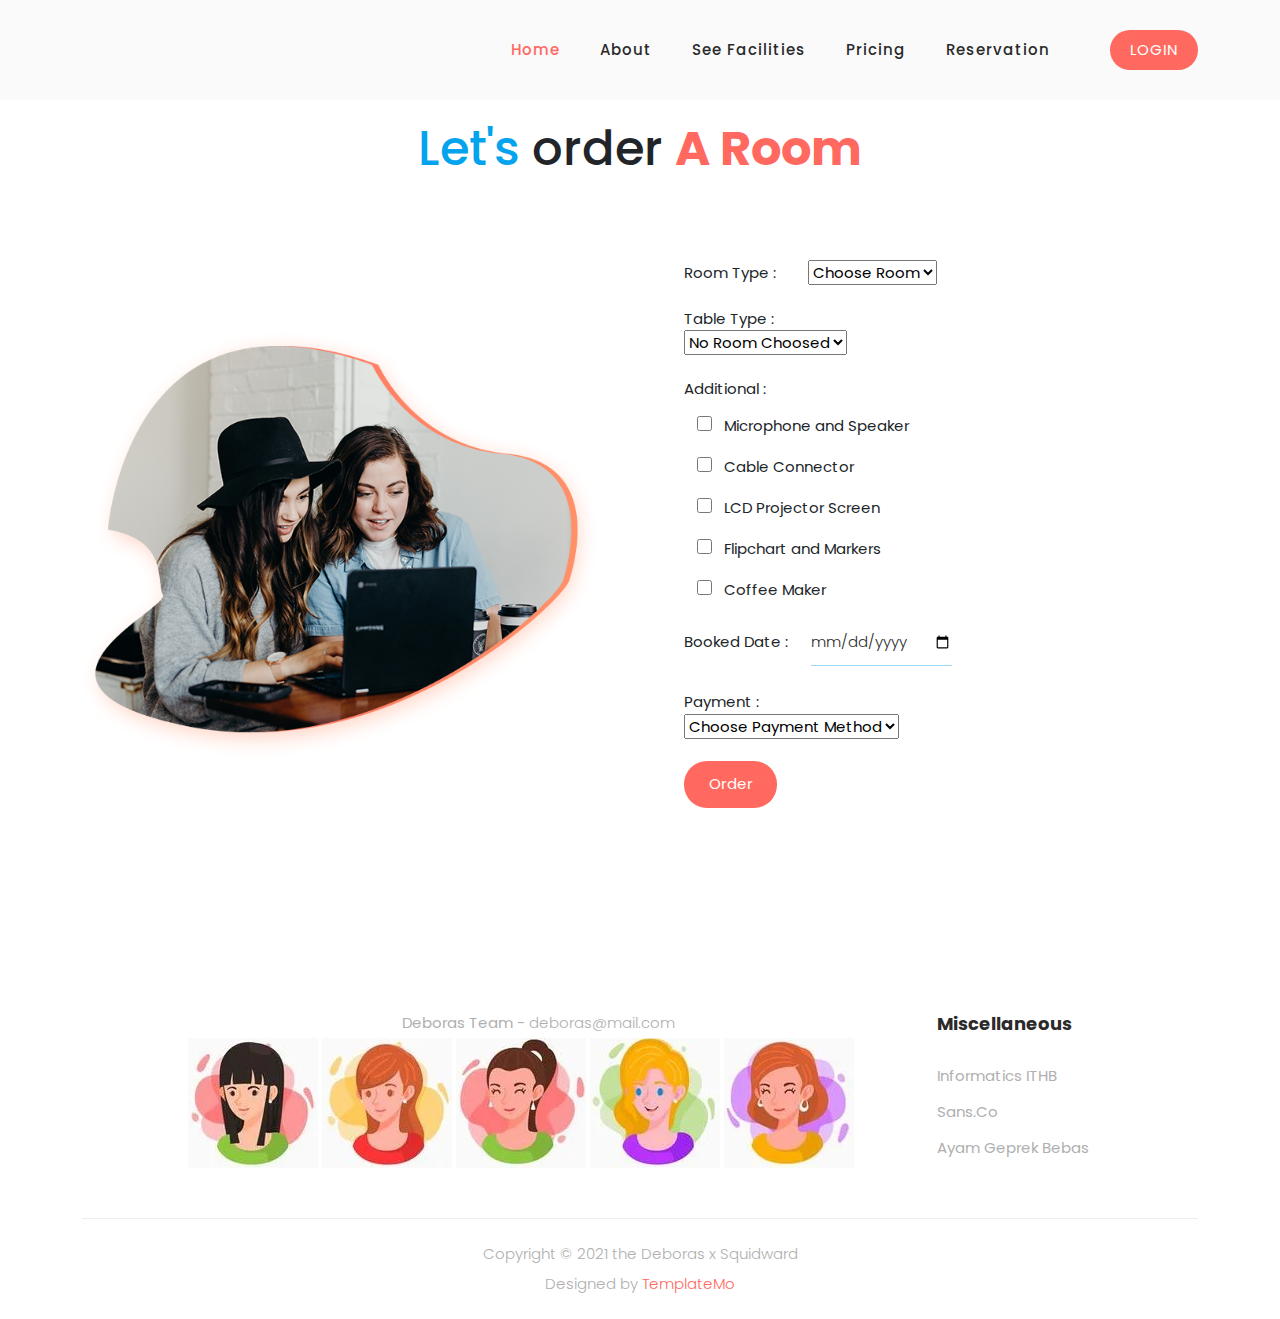
==== order.html @ 377cbe8b "Merge pull request #4 from maycelline/branchFel" ====
<!DOCTYPE html>
<html lang="en">

<head>
    <meta charset="UTF-8">
    <meta name="viewport" content="width=device-width, initial-scale=1, shrink-to-fit=no">
    <meta name="description" content="">
    <meta name="author" content="">
    <link rel="preconnect" href="https://fonts.gstatic.com">
    <link href="https://fonts.googleapis.com/css2?family=Poppins:wght@100;200;300;400;500;600;700;800;900&display=swap"
        rel="stylesheet">
    <title>Sansci | Working Space and Cafe</title>

    <!-- Bootstrap core CSS -->
    <link href="vendor/bootstrap/css/bootstrap.min.css" rel="stylesheet">

    <!-- Additional CSS Files -->
    <link rel="stylesheet" href="assets/css/fontawesome.css">
    <link rel="stylesheet" href="assets/css/templatemo-onix-digital.css">
    <link rel="stylesheet" href="assets/css/animated.css">
    <link rel="stylesheet" href="assets/css/owl.css">
    <link rel="stylesheet" href="assets/css/newStyle.css">
</head>

<body>

    <!-- ***** Preloader Start ***** -->
    <!-- <div id="js-preloader" class="js-preloader">
    <div class="preloader-inner">
      <span class="dot"></span>
      <div class="dots">
        <span></span>
        <span></span>
        <span></span>
      </div>
    </div>
  </div> -->
    <!-- ***** Preloader End ***** -->

    <!-- ***** Header Area Start ***** -->
    <header class="header-area header-sticky wow slideInDown" data-wow-duration="0.75s" data-wow-delay="0s">
        <div class="container">
            <div class="row">
                <div class="col-12">
                    <nav class="main-nav">
                        <!-- ***** Logo Start ***** -->
                        <!-- <a href="index.html" class="logo">
              <img src="assets/images/logo.png">
            </a> -->
                        <!-- ***** Logo End ***** -->
                        <!-- ***** Menu Start ***** -->
                        <ul class="nav">
                            <li class="scroll-to-section"><a href="#top" class="active">Home</a></li>
                            <li class="scroll-to-section"><a href="#about">About</a></li>
                            <li class="scroll-to-section"><a href="#portfolio">See Facilities</a></li>
                            <li class="scroll-to-section"><a href="#pricing">Pricing</a></li>
                            <li class="scroll-to-section"><a href="#contact">Reservation</a></li>
                            <li class="scroll-to-section">
                                <div class="main-red-button-hover"><a href="#contact">LOGIN</a></div>
                            </li>
                        </ul>

                        <a class='menu-trigger'>
                            <span>Menu</span>
                        </a>
                        <!-- ***** Menu End ***** -->
                    </nav>
                </div>
            </div>
        </div>
    </header>
    <!-- ***** Header Area End ***** -->

    <div id="about" class="about-us section">
        <div class="container">
            <h2><em>Let's</em> order <span>a room</span></h2>
            <div class="row">
                <div class="col-lg-6 align-self-center">
                    <div class="left-image">
                        <img src="assets/images/about-left-image.png" alt="Two Girls working together"">
                    </div>
                </div>
                <div class=" col-lg-6">
                        <div class="section-heading">
                            <div class="row">
                                <div id="contact" class="section">
                                    <div class="container">
                                        <div class="row" style="font-size: 15px;">
                                            <form id="update" action="" method="get">
                                                <script>
                                                    function showTableList() {
                                                        var str = document.getElementById("roomName").value;
                                                        var text = "<br><label style='margin-right: 38px;'>Jenis Meja : </label>";
                                                        if (str == "small") {
                                                            text += "<select name='tableSelected' id='tableSelected' required=''>";
                                                            text += "<option value='' disabled>Choose Room</option>";
                                                            text += "<option value='uShape' selected>U-Shape Table</option></select>";
                                                        } else if (str == "medium") {
                                                            text += '<select name="tableSelected" id="tableSelected" required=""><option value=""disabled>Choose Room</option><option value="uShape" selected>U-Shape Table</option><option value="roundShape">Rounded Table</option></select>';
                                                        } else {
                                                            text += '<select name="tableSelected" id="tableSelected" required=""><option value=""disabled>Choose Room</option><option value="uShape" selected>U-Shape Table</option><option value="roundShape">Rounded Table</option><option value="boardRoom">Boardroom Table</option><option value="theatreTable">Theatre Table</option></select>';
                                                        }
                                                        document.getElementById('tableChoose').innerHTML = text;
                                                    }
                                                    function showAttributeList() {
                                                        var str = document.getElementById("roomName").value;
                                                        var text = "";
                                                        if (str == "small") {
                                                            text += "<input type='checkbox' id = 'terminal' name = 'terminal' value='terminal' disabled checked style='margin-left: -50px; margin-right: -55px; height: 15px'> 2 Charger Terminals<br>";
                                                        } else if (str == "medium") {
                                                            text += "<input type='checkbox' id = 'terminal' name = 'terminal' value='terminal' disabled checked style='margin-left: -50px; margin-right: -55px; height: 15px'> 4 Charger Terminal<br>";
                                                            text += "<input type='checkbox' id = 'wifi' name = 'wifi' value='wifi' disabled checked style='margin-left: -50px; margin-right: -55px; height: 15px'> Own Wifi<br>";
                                                        } else {
                                                            text += "<input type='checkbox' id = 'terminal' name = 'terminal' value='terminal' disabled checked style='margin-left: -50px; margin-right: -55px; height: 15px'> 10 Charger Terminal<br>";
                                                            text += "<input type='checkbox' id = 'wifi' name = 'wifi' value='wifi' disabled checked style='margin-left: -50px; margin-right: -55px; height: 15px'> Own Wifi<br>";
                                                            text += "<input type='checkbox' id = 'AC' name = 'AC' value='AC' disabled checked style='margin-left: -50px; margin-right: -55px; height: 15px'> Double AC<br>";
                                                        }
                                                        document.getElementById('attributeChoose').innerHTML = text;
                                                    }
                                                </script>
                                                <fieldset>
                                                    <br><label style="margin-right: 28px;">Room Type : </label>
                                                    <select name="roomName" id="roomName"
                                                        onchange="showTableList(); showAttributeList()" required="">
                                                        <option disabled selected>Choose Room
                                                        </option>
                                                        <option value="small">Small Room
                                                        </option>
                                                        <option value="medium">Medium Room
                                                        </option>
                                                        <option value="large">Large Room
                                                        </option>
                                                    </select>
                                                </fieldset>

                                                <fieldset>
                                                    <div id="tableChoose">
                                                        <br><label style="margin-right: 30px;">Table Type : </label>
                                                        <select name="tableSelected" id="tableSelected" required="">
                                                            <option disable selected>No Room Choosed</option>
                                                        </select>
                                                    </div>
                                                </fieldset>
                                                
                                                <fieldset>
                                                    <br>Additional : <div id="attributeChoose" style="margin-top: 15px;">
                                                    </div>
                                                    <input type="checkbox" name="micSpeaker" id="micSpeaker"
                                                        value="micSpeaker"
                                                        style="margin-left: -50px; margin-right: -55px; height: 15px">
                                                    Microphone and Speaker<br>
                                                    <input type="checkbox" name="cableConn" id="cableConn"
                                                        value="cableConn"
                                                        style="margin-left: -50px; margin-right: -55px; height: 15px">
                                                    Cable Connector<br>
                                                    <input type="checkbox" name="LCDProjector" id="LCDProjector"
                                                        value="LCDProjector"
                                                        style="margin-left: -50px; margin-right: -55px; height: 15px">
                                                    LCD Projector Screen<br>
                                                    <input type="checkbox" name="FlipChartMarkers" id="FlipChartMarkers"
                                                        value="FlipChartMarkers"
                                                        style="margin-left: -50px; margin-right: -55px; height: 15px">
                                                    Flipchart and Markers<br>
                                                    <input type="checkbox" name="CoffeeMaker" id="CoffeeMaker"
                                                        value="CoffeeMaker"
                                                        style="margin-left: -50px; margin-right: -55px; height: 15px">
                                                    Coffee Maker
                                                </fieldset>
                                                <fieldset>
                                                    <label style="margin-right: 23px;">Booked Date : </label><input type="date" name="bookedDate"
                                                        id="bookedDate" placeholder="Tanggal Booking" required="">
                                                </fieldset>
                                                <fieldset>
                                                    <label style="margin-right: 45px;">Payment : </label>
                                                    <select name="paymentMethod" id="paymentMethod" required="">
                                                        <option disabled selected>Choose Payment Method
                                                        </option>
                                                        <option value="transferBCA">Transfer BCA
                                                        </option>
                                                        <option value="ovo">OVO
                                                        </option>
                                                        <option value="gopay">GoPay
                                                        </option>
                                                    </select>
                                                </fieldset>
                                                <fieldset>
                                                    <br><button type="submit" id="form-submit"
                                                        class="main-button">Order</button><br><br>
                                                    <br>
                                                </fieldset>
                                            </form>
                                        </div>
                                    </div>
                                </div>
                            </div>
                        </div>
                    </div>
                </div>
            </div>
            <footer style="margin-top: 100px;">
                <div class="container">
                    <div class="row">
                        <div class="col-lg-3 display-block">
                            <div class="about footer-item">
                                <div class="new-container">
                                    <p>Deboras Team - <a href="#mail"">deboras@mail.com</a></p>
                                <div class=" media fel"><a href="https://www.instagram.com/feli.g_25/" target="_blank"
                                                title="Feliciana Gunadi"></a></div>
                                <div class="media sil"><a href="https://www.instagram.com/silviprisillia4/"
                                        target="_blank" title="Silvi Prisillia Louismono"></a></div>
                                <div class="media yen"><a href="https://www.instagram.com/yen_aj29/" target="_blank"
                                        title="Yendistia Angelia Julianti"></a></div>
                                <div class="media jes"><a href="https://www.instagram.com/jesslynowen/" target="_blank"
                                        title="Jesslyn Nadya Owen"></a></div>
                                <div class="media may"><a href="https://www.instagram.com/mariamaycelline/"
                                        target="_blank" title="Maycelline Selvyanti Sudarsono"></a></div>
                            </div>
                        </div>
                    </div>
                    <div class="col-lg-3">
                        <div class="services footer-item">

                        </div>
                    </div>
                    <div class="col-lg-3">
                        <div class="community footer-item">
                        </div>
                    </div>
                    <div class="col-lg-3">
                        <div class="subscribe-newsletters footer-item">
                            <h4>Miscellaneous</h4>
                            <ul>
                                <li><a href="https://www.ithb.ac.id/study-program/Teknik/Informatika-2">Informatics
                                        ITHB</a></li>
                                <li><a href="https://linktr.ee/SansCo">Sans.Co</a></li>
                                <li><a href="https://www.instagram.com/ayamgeprekbebass/">Ayam Geprek Bebas</a></li>
                            </ul>
                        </div>
                    </div>
                    <div class="col-lg-12">
                        <div class="copyright">
                            <p>Copyright &copy; 2021 the Deboras x Squidward
                                <br>
                                Designed by <a rel="nofollow" href="https://templatemo.com"
                                    title="free CSS templates">TemplateMo</a>
                            </p>
                        </div>
                    </div>
                </div>
            </footer>
</body>
<style>
    .container h2 {
        margin: 0 auto 30;
        text-align: center;
        font-size: 300%;
        /* font-weight: 400; */
    }

    .container h2 em {
        font-style: normal;
        color: #03a4ed;
    }

    .container h2 span {
        color: #ff695f;
        font-weight: 700;
        opacity: 1;
        text-transform: capitalize;
    }

    form#update {
        margin-left: -100px;
        position: relative;
        z-index: 2;
        padding: 60px 120px;
        border-radius: 20px;
    }

    form#update input {
        width: 50%;
        height: 46px;
        border-radius: 0px;
        background-color: transparent;
        border-bottom: 1px solid #9bdbf8;
        border-top: none;
        border-left: none;
        border-right: none;
        outline: none;
        font-size: 15px;
        font-weight: 300;
        color: #2a2a2a;
        padding: 0px 0px;
        margin-bottom: 25px;
    }

    form#update input::placeholder {
        color: #afafaf;
    }

    form#update button {
        display: inline-block;
        background-color: #ff695f;
        font-size: 15px;
        font-weight: 400;
        color: #fff;
        text-transform: capitalize;
        padding: 12px 25px;
        border-radius: 23px;
        letter-spacing: 0.25px;
        border: none;
        outline: none;
        transition: all .3s;
    }

    form#update button:hover {
        background-color: #03a4ed;
    }
</style>

</html>
---- assets/css/templatemo-onix-digital.css ----
/*

TemplateMo 565 Onix Digital

https://templatemo.com/tm-565-onix-digital


------------------------------------------------
Table of contents
------------------------------------------------
01. font & reset css
02. reset
03. global styles
04. header
05. banner
06. features
07. testimonials
08. contact
09. footer
10. preloader
11. search
12. portfolio

--------------------------------------------- */
/* 
---------------------------------------------
font & reset css
--------------------------------------------- 
*/
@import url('https://fonts.googleapis.com/css2?family=Poppins:wght@100;200;300;400;500;600;700;800;900&display=swap');
/* 
---------------------------------------------
reset
--------------------------------------------- 
*/
html, body, div, span, applet, object, iframe, h1, h2, h3, h4, h5, h6, p, blockquote, div
pre, a, abbr, acronym, address, big, cite, code, del, dfn, em, font, img, ins, kbd, q,
s, samp, small, strike, strong, sub, sup, tt, var, b, u, i, center, dl, dt, dd, ol, ul, li,
figure, header, nav, section, article, aside, footer, figcaption {
  margin: 0;
  padding: 0;
  border: 0;
  outline: 0;
}

/* clear fix */
.grid:after {
  content: '';
  display: block;
  clear: both;
}

/* ---- .grid-item ---- */

.grid-sizer,
.grid-item {
  width: 50%;
}

.grid-item {
  float: left;
}

.grid-item img {
  display: block;
  max-width: 100%;
}

.clearfix:after {
  content: ".";
  display: block;
  clear: both;
  visibility: hidden;
  line-height: 0;
  height: 0;
}

.clearfix {
  display: inline-block;
}

html[xmlns] .clearfix {
  display: block;
}

* html .clearfix {
  height: 1%;
}

ul, li {
  padding: 0;
  margin: 0;
  list-style: none;
}

header, nav, section, article, aside, footer, hgroup {
  display: block;
}

* {
  box-sizing: border-box;
}

html, body {
  font-family: 'Poppins', sans-serif;
  font-weight: 400;
  background-color: #fff;
  -ms-text-size-adjust: 100%;
  -webkit-font-smoothing: antialiased;
  -moz-osx-font-smoothing: grayscale;
}

a {
  text-decoration: none !important;
}

h1, h2, h3, h4, h5, h6 {
  margin-top: 0px;
  margin-bottom: 0px;
}

ul {
  margin-bottom: 0px;
}

p {
  font-size: 15px;
  line-height: 30px;
  color: #2a2a2a;
}

img {
  width: 100%;
  overflow: hidden;
}

/* 
---------------------------------------------
global styles
--------------------------------------------- 
*/
html,
body {
  background: #fff;
  font-family: 'Poppins', sans-serif;
}

::selection {
  background: #03a4ed;
  color: #fff;
}

::-moz-selection {
  background: #03a4ed;
  color: #fff;
}

@media (max-width: 991px) {
  html, body {
    overflow-x: hidden;
  }
  .mobile-top-fix {
    margin-top: 30px;
    margin-bottom: 0px;
  }
  .mobile-bottom-fix {
    margin-bottom: 30px;
  }
  .mobile-bottom-fix-big {
    margin-bottom: 60px;
  }
}

.page-section {
  margin-top: 120px;
}

.section-heading h2 {
  font-size: 30px;
  text-transform: capitalize;
  color: #2a2a2a;
  font-weight: 700;
  letter-spacing: 0.25px;
  position: relative;
  z-index: 2;
  line-height: 44px;
  margin-bottom: -5px;
}

.section-heading h2 em {
  font-style: normal;
  color: #03a4ed;
}

.section-heading h2 span {
  color: #ff695f;
  font-weight: 700;
  opacity: 1;
  text-transform: capitalize;
}

.section-heading span {
  font-size: 30px;
  text-transform: uppercase;
  font-weight: 700;
  color: #ff695f;
  opacity: 0.15;
}

.main-blue-button a {
  display: inline-block;
  background-color: #03a4ed;
  font-size: 15px;
  font-weight: 400;
  color: #fff;
  text-transform: capitalize;
  padding: 12px 25px;
  border-radius: 23px;
  letter-spacing: 0.25px;
}

.main-blue-button-hover a {
  display: inline-block;
  background-color: #03a4ed;
  font-size: 15px;
  font-weight: 400;
  color: #fff;
  text-transform: capitalize;
  padding: 12px 25px;
  border-radius: 23px;
  letter-spacing: 0.25px;
  transition: all .3s;
}

.main-blue-button-hover a:hover {
  background-color: #ff695f;
}

.main-red-button a {
  display: inline-block;
  background-color: #ff695f;
  font-size: 15px;
  font-weight: 400;
  color: #fff;
  text-transform: capitalize;
  padding: 12px 25px;
  border-radius: 23px;
  letter-spacing: 0.25px;
}

.main-red-button-hover a {
  display: inline-block;
  background-color: #ff695f;
  font-size: 15px;
  font-weight: 400;
  color: #fff;
  text-transform: capitalize;
  padding: 12px 25px;
  border-radius: 23px;
  letter-spacing: 0.25px;
  transition: all .3s;
}

.main-red-button-hover a:hover {
  background-color: #03a4ed;
}

.main-white-button a {
  display: inline-block;
  background-color: #fff;
  font-size: 15px;
  font-weight: 400;
  color: #ff695f;
  text-transform: capitalize;
  padding: 12px 25px;
  border-radius: 23px;
  letter-spacing: 0.25px;
}

/* 
---------------------------------------------
header
--------------------------------------------- 
*/

.background-header {
  background-color: #fff!important;
  height: 80px!important;
  position: fixed!important;
  top: 0px;
  left: 0px;
  right: 0px;
  box-shadow: 0px 0px 10px rgba(0,0,0,0.15)!important;
}

.background-header .logo,
.background-header .main-nav .nav li a {
  color: #1e1e1e!important;
}

.background-header .main-nav .nav li:hover a {
  color: #ff685f!important;
}

.background-header .nav li a.active {
  color: #ff685f!important;
}

.header-area {
  background-color: #fafafa;
  position: absolute;
  top: 0px;
  left: 0px;
  right: 0px;
  z-index: 100;
  height: 100px;
  -webkit-transition: all .5s ease 0s;
  -moz-transition: all .5s ease 0s;
  -o-transition: all .5s ease 0s;
  transition: all .5s ease 0s;
}

.header-area .main-nav {
  min-height: 80px;
  background: transparent;
}

.header-area .main-nav .logo {
  line-height: 100px;
  color: #fff;
  font-size: 28px;
  font-weight: 700;
  text-transform: uppercase;
  letter-spacing: 2px;
  float: left;
  -webkit-transition: all 0.3s ease 0s;
  -moz-transition: all 0.3s ease 0s;
  -o-transition: all 0.3s ease 0s;
  transition: all 0.3s ease 0s;
}

.background-header .main-nav .logo {
  line-height: 75px;
}

.background-header .main-nav .nav {
  margin-top: 20px !important;
}

.header-area .main-nav .nav {
  float: right;
  margin-top: 30px;
  margin-right: 0px;
  background-color: transparent;
  -webkit-transition: all 0.3s ease 0s;
  -moz-transition: all 0.3s ease 0s;
  -o-transition: all 0.3s ease 0s;
  transition: all 0.3s ease 0s;
  position: relative;
  z-index: 999;
}

.header-area .main-nav .nav li {
  padding-left: 20px;
  padding-right: 20px;
}

.header-area .main-nav .nav li:last-child {
  padding-right: 0px;
  padding-left: 40px;
}

.header-area .main-nav .nav li:last-child a ,
.background-header .main-nav .nav li:last-child a {
  color: #fff !important;
  padding: 0px 20px;
  font-weight: 400;
}

.header-area .main-nav .nav li:last-child a:hover,
.header-area .main-nav .nav li:last-child a.active {
  color: #fff !important;
}

.header-area .main-nav .nav li:last-child .main-red-button-hover a:hover,
.background-header .main-nav .nav li:last-child .main-red-button-hover a:hover {
  background-color: #03a4ed !important;
}

.header-area .main-nav .nav li a {
  display: block;
  font-weight: 500;
  font-size: 15px;
  color: #2a2a2a;
  text-transform: capitalize;
  -webkit-transition: all 0.3s ease 0s;
  -moz-transition: all 0.3s ease 0s;
  -o-transition: all 0.3s ease 0s;
  transition: all 0.3s ease 0s;
  height: 40px;
  line-height: 40px;
  border: transparent;
  letter-spacing: 1px;
}

.header-area .main-nav .nav li a {
  color: #2a2a2a;
}

.header-area .main-nav .nav li:hover a,
.header-area .main-nav .nav li a.active {
  color: #ff685f!important;
}

.background-header .main-nav .nav li:hover a,
.background-header .main-nav .nav li a.active {
  color: #ff685f!important;
  opacity: 1;
}

.header-area .main-nav .nav li.submenu {
  position: relative;
  padding-right: 30px;
}

.header-area .main-nav .nav li.submenu:after {
  font-family: FontAwesome;
  content: "\f107";
  font-size: 12px;
  color: #2a2a2a;
  position: absolute;
  right: 18px;
  top: 12px;
}

.background-header .main-nav .nav li.submenu:after {
  color: #2a2a2a;
}

.header-area .main-nav .nav li.submenu ul {
  position: absolute;
  width: 200px;
  box-shadow: 0 2px 28px 0 rgba(0, 0, 0, 0.06);
  overflow: hidden;
  top: 50px;
  opacity: 0;
  transform: translateY(+2em);
  visibility: hidden;
  z-index: -1;
  transition: all 0.3s ease-in-out 0s, visibility 0s linear 0.3s, z-index 0s linear 0.01s;
}

.header-area .main-nav .nav li.submenu ul li {
  margin-left: 0px;
  padding-left: 0px;
  padding-right: 0px;
}

.header-area .main-nav .nav li.submenu ul li a {
  opacity: 1;
  display: block;
  background: #f7f7f7;
  color: #2a2a2a!important;
  padding-left: 20px;
  height: 40px;
  line-height: 40px;
  -webkit-transition: all 0.3s ease 0s;
  -moz-transition: all 0.3s ease 0s;
  -o-transition: all 0.3s ease 0s;
  transition: all 0.3s ease 0s;
  position: relative;
  font-size: 13px;
  font-weight: 400;
  border-bottom: 1px solid #eee;
}

.header-area .main-nav .nav li.submenu ul li a:hover {
  background: #fff;
  color: #ff685f!important;
  padding-left: 25px;
}

.header-area .main-nav .nav li.submenu ul li a:hover:before {
  width: 3px;
}

.header-area .main-nav .nav li.submenu:hover ul {
  visibility: visible;
  opacity: 1;
  z-index: 1;
  transform: translateY(0%);
  transition-delay: 0s, 0s, 0.3s;
}

.header-area .main-nav .menu-trigger {
  cursor: pointer;
  display: block;
  position: absolute;
  top: 33px;
  width: 32px;
  height: 40px;
  text-indent: -9999em;
  z-index: 99;
  right: 40px;
  display: none;
}

.background-header .main-nav .menu-trigger {
  top: 23px;
}

.header-area .main-nav .menu-trigger span,
.header-area .main-nav .menu-trigger span:before,
.header-area .main-nav .menu-trigger span:after {
  -moz-transition: all 0.4s;
  -o-transition: all 0.4s;
  -webkit-transition: all 0.4s;
  transition: all 0.4s;
  background-color: #1e1e1e;
  display: block;
  position: absolute;
  width: 30px;
  height: 2px;
  left: 0;
}

.background-header .main-nav .menu-trigger span,
.background-header .main-nav .menu-trigger span:before,
.background-header .main-nav .menu-trigger span:after {
  background-color: #1e1e1e;
}

.header-area .main-nav .menu-trigger span:before,
.header-area .main-nav .menu-trigger span:after {
  -moz-transition: all 0.4s;
  -o-transition: all 0.4s;
  -webkit-transition: all 0.4s;
  transition: all 0.4s;
  background-color: #1e1e1e;
  display: block;
  position: absolute;
  width: 30px;
  height: 2px;
  left: 0;
  width: 75%;
}

.background-header .main-nav .menu-trigger span:before,
.background-header .main-nav .menu-trigger span:after {
  background-color: #1e1e1e;
}

.header-area .main-nav .menu-trigger span:before,
.header-area .main-nav .menu-trigger span:after {
  content: "";
}

.header-area .main-nav .menu-trigger span {
  top: 16px;
}

.header-area .main-nav .menu-trigger span:before {
  -moz-transform-origin: 33% 100%;
  -ms-transform-origin: 33% 100%;
  -webkit-transform-origin: 33% 100%;
  transform-origin: 33% 100%;
  top: -10px;
  z-index: 10;
}

.header-area .main-nav .menu-trigger span:after {
  -moz-transform-origin: 33% 0;
  -ms-transform-origin: 33% 0;
  -webkit-transform-origin: 33% 0;
  transform-origin: 33% 0;
  top: 10px;
}

.header-area .main-nav .menu-trigger.active span,
.header-area .main-nav .menu-trigger.active span:before,
.header-area .main-nav .menu-trigger.active span:after {
  background-color: transparent;
  width: 100%;
}

.header-area .main-nav .menu-trigger.active span:before {
  -moz-transform: translateY(6px) translateX(1px) rotate(45deg);
  -ms-transform: translateY(6px) translateX(1px) rotate(45deg);
  -webkit-transform: translateY(6px) translateX(1px) rotate(45deg);
  transform: translateY(6px) translateX(1px) rotate(45deg);
  background-color: #1e1e1e;
}

.background-header .main-nav .menu-trigger.active span:before {
  background-color: #1e1e1e;
}

.header-area .main-nav .menu-trigger.active span:after {
  -moz-transform: translateY(-6px) translateX(1px) rotate(-45deg);
  -ms-transform: translateY(-6px) translateX(1px) rotate(-45deg);
  -webkit-transform: translateY(-6px) translateX(1px) rotate(-45deg);
  transform: translateY(-6px) translateX(1px) rotate(-45deg);
  background-color: #1e1e1e;
}

.background-header .main-nav .menu-trigger.active span:after {
  background-color: #1e1e1e;
}

.header-area.header-sticky {
  min-height: 80px;
}

.header-area .nav {
  margin-top: 30px;
}

.header-area.header-sticky .nav li a.active {
  color: #ff685f;
}

@media (max-width: 1200px) {
  .header-area .main-nav .nav li {
    padding-left: 12px;
    padding-right: 12px;
  }
  .header-area .main-nav:before {
    display: none;
  }
}

@media (max-width: 992px) {
  .header-area .main-nav .nav li:last-child  ,
  .background-header .main-nav .nav li:last-child {
    display: none;
  }
  .header-area .main-nav .nav li:nth-child(6),
  .background-header .main-nav .nav li:nth-child(6) {
    padding-right: 0px;
  }
}

@media (max-width: 767px) {
  .background-header .main-nav .nav {
    margin-top: 80px !important;
  }
  .header-area .main-nav .logo {
    color: #1e1e1e;
  }
  .header-area.header-sticky .nav li a:hover,
  .header-area.header-sticky .nav li a.active {
    color: #ff685f!important;
    opacity: 1;
  }
  .header-area.header-sticky .nav li.search-icon a {
    width: 100%;
  }
  .header-area {
    background-color: #f7f7f7;
    padding: 0px 15px;
    height: 100px;
    box-shadow: none;
    text-align: center;
  }
  .header-area .container {
    padding: 0px;
  }
  .header-area .logo {
    margin-left: 30px;
  }
  .header-area .menu-trigger {
    display: block !important;
  }
  .header-area .main-nav {
    overflow: hidden;
  }
  .header-area .main-nav .nav {
    float: none;
    width: 100%;
    display: none;
    -webkit-transition: all 0s ease 0s;
    -moz-transition: all 0s ease 0s;
    -o-transition: all 0s ease 0s;
    transition: all 0s ease 0s;
    margin-left: 0px;
  }
  .background-header .nav {
    margin-top: 80px;
  }
  .header-area .main-nav .nav li:first-child {
    border-top: 1px solid #eee;
  }
  .header-area.header-sticky .nav {
    margin-top: 100px;
  }
  .header-area .main-nav .nav li {
    width: 100%;
    background: #fff;
    border-bottom: 1px solid #e7e7e7;
    padding-left: 0px !important;
    padding-right: 0px !important;
  }
  .header-area .main-nav .nav li a {
    height: 50px !important;
    line-height: 50px !important;
    padding: 0px !important;
    border: none !important;
    background: #f7f7f7 !important;
    color: #191a20 !important;
  }
  .header-area .main-nav .nav li a:hover {
    background: #eee !important;
    color: #ff685f!important;
  }
  .header-area .main-nav .nav li.submenu ul {
    position: relative;
    visibility: inherit;
    opacity: 1;
    z-index: 1;
    transform: translateY(0%);
    transition-delay: 0s, 0s, 0.3s;
    top: 0px;
    width: 100%;
    box-shadow: none;
    height: 0px;
  }
  .header-area .main-nav .nav li.submenu ul li a {
    font-size: 12px;
    font-weight: 400;
  }
  .header-area .main-nav .nav li.submenu ul li a:hover:before {
    width: 0px;
  }
  .header-area .main-nav .nav li.submenu ul.active {
    height: auto !important;
  }
  .header-area .main-nav .nav li.submenu:after {
    color: #3B566E;
    right: 25px;
    font-size: 14px;
    top: 15px;
  }
  .header-area .main-nav .nav li.submenu:hover ul, .header-area .main-nav .nav li.submenu:focus ul {
    height: 0px;
  }
}

@media (min-width: 767px) {
  .header-area .main-nav .nav {
    display: flex !important;
  }
}

/* 
---------------------------------------------
preloader
--------------------------------------------- 
*/

.js-preloader {
    position: fixed;
    top: 0;
    left: 0;
    right: 0;
    bottom: 0;
    background-color: #fff;
    display: -webkit-box;
    display: flex;
    -webkit-box-align: center;
    align-items: center;
    -webkit-box-pack: center;
    justify-content: center;
    opacity: 1;
    visibility: visible;
    z-index: 9999;
    -webkit-transition: opacity 0.25s ease;
    transition: opacity 0.25s ease;
}

.js-preloader.loaded {
    opacity: 0;
    visibility: hidden;
    pointer-events: none;
}

@-webkit-keyframes dot {
    50% {
        -webkit-transform: translateX(96px);
        transform: translateX(96px);
    }
}

@keyframes dot {
    50% {
        -webkit-transform: translateX(96px);
        transform: translateX(96px);
    }
}

@-webkit-keyframes dots {
    50% {
        -webkit-transform: translateX(-31px);
        transform: translateX(-31px);
    }
}

@keyframes dots {
    50% {
        -webkit-transform: translateX(-31px);
        transform: translateX(-31px);
    }
}

.preloader-inner {
    position: relative;
    width: 142px;
    height: 40px;
    background: #fff;
}

.preloader-inner .dot {
    position: absolute;
    width: 16px;
    height: 16px;
    top: 12px;
    left: 15px;
    background: #ff695f;
    border-radius: 50%;
    -webkit-transform: translateX(0);
    transform: translateX(0);
    -webkit-animation: dot 2.8s infinite;
    animation: dot 2.8s infinite;
}

.preloader-inner .dots {
    -webkit-transform: translateX(0);
    transform: translateX(0);
    margin-top: 12px;
    margin-left: 31px;
    -webkit-animation: dots 2.8s infinite;
    animation: dots 2.8s infinite;
}

.preloader-inner .dots span {
    display: block;
    float: left;
    width: 16px;
    height: 16px;
    margin-left: 16px;
    background: #ff695f;
    border-radius: 50%;
}



/* 
---------------------------------------------
Banner Style
--------------------------------------------- 
*/

.main-banner {
  background-repeat: no-repeat;
  background-position: center center;
  background-size: cover;
  padding: 236px 0px 130px 0px;
  position: relative;
  overflow: hidden;
}

.main-banner:after {
  content: '';
  background-image: url(../images/baner-dec-left.png);
  background-repeat: no-repeat;
  position: absolute;
  left: 0;
  top: 100px;
  width: 267px;
  height: 532px;
}

.main-banner:before {
  content: '';
  background-image: url(../images/banner-right-image.png);
  background-repeat: no-repeat;
  background-size: cover;
  position: absolute;
  right: 0;
  top: 100px;
  width: 819px;
  height: 674px;
}

.main-banner .item {
  margin-right: 45px;
}

.main-banner .item h6 {
  text-transform: uppercase;
  font-size: 18px;
  color: #ff695f;
  margin-bottom: 15px;
}

.main-banner .item h2 {
  font-size: 50px;
  font-weight: 700;
  color: #2a2a2a;
  line-height: 72px;
}

.main-banner .item h2 em {
  color: #03a4ed;
  font-style: normal;
}

.main-banner .item h2 span {
  color: #ff695f;
}

.main-banner .item p {
  margin: 20px 0px;
}

.main-banner .item .down-buttons {
  display: inline-flex;
}

.main-banner .item .down-buttons .call-button i {
  margin-right: 5px;
  width: 46px;
  height: 46px;
  display: inline-block;
  text-align: center;
  line-height: 46px;
  border-radius: 50%;
  background: rgb(255,104,95);
  background: linear-gradient(105deg, rgba(255,104,95,1) 0%, rgba(255,144,104,1) 100%);
  color: #fff;
  font-size: 20px;
}

.main-banner .item .down-buttons .call-button a {
  color: #ff695f;
  font-size: 15px;
  font-weight: 500;
  margin-left: 30px;
}

.main-banner .owl-dots {
  margin-top: 60px;
  counter-reset: dots;
}

.main-banner .owl-dot:before {
  counter-increment:dots;
  content: counter(dots);
  font-size: 20px;
  font-weight: 500;
  margin-left: 10px;
  color: #2a2a2a;
  width: 15px;
  display: inline-block;
  text-align: center;
  border-bottom: 3px solid transparent;
  transition: all .5s;
}

.main-banner .active:before {
  color: #ff685f;
  border-bottom: 3px solid #ff685f;
}


/* 
---------------------------------------------
Services Style
--------------------------------------------- 
*/

.our-services .services-left-dec img {
  width: 387px;
  height: 638px;
  left: -80px;
  top: -140px;
  position: absolute;
  z-index: 1;
}

.our-services .services-right-dec img {
  width: 305px;
  height: 305px;
  right: 25px;
  bottom: -120px;
  position: absolute;
  z-index: 1;
}

.our-services .container {
  position: relative;
}

.our-services {
  position: relative;
  margin-top: 0px;
  padding-top: 120px;
}

.our-services .section-heading {
  text-align: center;
  margin-bottom: 45px;
}

.our-services .section-heading h2 {
  margin: 0px 60px;
  margin-bottom: -10px;
}

.our-services .item {
  text-align: center;
  margin: 15px;
  border-radius: 20px;
  background-color: #fff;
  padding: 30px;
  box-shadow: 0px 0px 15px rgba(0,0,0,0.05);
}

.our-services .item h4 {
  font-size: 20px;
  font-weight: 700;
  color: #2a2a2a;
  margin-bottom: 30px;
  line-height: 30px;
}

.our-services .item .icon {
  width: 45px;
  height: 45px;
  margin: 0 auto;
}

.our-services .item p {
  margin-top: 35px;
  padding-top: 30px;
  border-top: 1px solid #eee;
}

.our-services .owl-dots {
  text-align: center;
  margin-top: 40px;
}
.our-services .owl-dots .owl-dot {
  width: 6px;
  height: 6px;
  background-color: #ff695f;
  border-radius: 50%;
  opacity: 0.3;
  margin: 0px 5px;
}

.our-services .owl-dots .active {
  opacity: 1;
  width: 10px;
  height: 10px;
}


/* 
---------------------------------------------
About
--------------------------------------------- 
*/

.about-us {
  margin-top: 0px;
  padding-top: 120px;
}

.about-us .left-image {
  margin-right: 30px;
}

.about-us .section-heading h2 {
  margin-right: 60px;
}

.about-us .section-heading p {
  margin-top: 50px;
}

.about-us .fact-item .icon {
  width: 45px;
  height: 45px;
}

.about-us .fact-item {
  margin-top: 45px;
}

.about-us .fact-item .count-digit {
  font-size: 48px;
  font-weight: 700;
  color: #2a2a2a;
  margin-top: 5px;
}

.about-us .fact-item .count-title {
  font-size: 15px;
  color: #ff695f;
}

.about-us .fact-item p {
  margin-top: 20px;
  padding-top: 15px;
  border-top: 1px solid #eee;
}


/* 
---------------------------------------------
Portfolio
--------------------------------------------- 
*/

.our-portfolio .portfolio-left-dec img {
  width: 342px;
  height: 311px;
  left: 45px;
  top: 120px;
  position: absolute;
  z-index: 1;
}

.our-portfolio {
  padding-top: 120px;
  margin-top: 0px;
  position: relative;
}

.our-portfolio .section-heading {
  text-align: center;
  margin-bottom: 60px;
}

.our-portfolio .section-heading h2 {
  text-align: center;
  margin: 0px 60px 0px 60px;
  margin-bottom: -5px;
  position: relative;
  z-index: 1;
}

.our-portfolio {
  margin: 0px 15px;
}

.our-portfolio .item .thumb {
  position: relative;
}

.our-portfolio .item .thumb:hover .hover-effect {
  bottom: 30px;
}

.our-portfolio .item .thumb:hover img {
  opacity: 0.7;
}

.our-portfolio .item .hover-effect {
  position: absolute;
  background-image: url(../images/hover-bg.png);
  background-repeat: no-repeat;
  background-size: cover;
  transition: all .5s;
  bottom: -240px;
  right: 30px;
  width: 239px;
  height: 210px;
}

.our-portfolio .item .hover-effect .inner-content {
  position: absolute;
  right: 30px;
  bottom: 30px;
  text-align: right;
}

.our-portfolio .item .hover-effect .inner-content h4 {
  font-size: 20px;
  font-weight: 700;
  color: #fff;
  margin-bottom: 15px;
}

.our-portfolio .item .hover-effect .inner-content span {
  font-size: 15px;
  color: #fff;
}

.our-portfolio .item .thumb img {
  border-radius: 20px;
  transition: all .3s;
}

.owl-portfolio .owl-nav {
  position: absolute;
  top: 42%;
  width: 100%;
}

.owl-portfolio .owl-nav .owl-prev {
  position: absolute;
  left: 25px;
}

.owl-portfolio .owl-nav .owl-next {
  position: absolute;
  right: 30px;
}

.owl-portfolio .owl-nav .owl-prev span {
    color: transparent;
}

.owl-portfolio .owl-nav .owl-prev span:hover::after{
  opacity: 1;
}

.owl-portfolio .owl-nav .owl-prev span:after {
  width: 46px;
  height: 46px;
  background-color: #ff695f;
  display: inline-block;
  text-align: center;
  line-height: 46px;
  border-radius: 50%;
  color: #fff;
  content: '\f104';
  font-size: 22px;
  font-family: 'FontAwesome';
  transition: all .5s;
  opacity: 0.5;
}

.owl-portfolio .owl-nav .owl-next span {
    color: transparent;
}

.owl-portfolio .owl-nav .owl-next span:hover::after{
  opacity: 1;
}

.owl-portfolio .owl-nav .owl-next span:after {
  width: 46px;
  height: 46px;
  background-color: #ff695f;
  display: inline-block;
  text-align: center;
  line-height: 46px;
  border-radius: 50%;
  color: #fff;
  content: '\f105';
  font-size: 22px;
  font-family: 'FontAwesome';
  transition: all .5s;
  opacity: 0.5;
}

.owl-portfolio .owl-dots {
  text-align: center;
  margin-top: 40px;
}
.owl-portfolio .owl-dots .owl-dot {
  width: 6px;
  height: 6px;
  background-color: #ff695f;
  border-radius: 50%;
  opacity: 0.3;
  margin: 0px 5px;
}

.owl-portfolio .owl-dots .active {
  opacity: 1;
  width: 10px;
  height: 10px;
}

/* 
---------------------------------------------
Pricing
--------------------------------------------- 
*/

.pricing-tables .tables-left-dec img {
  width: 418px;
  height: 851px;
  left: 0;
  top: 120px;
  position: absolute;
  z-index: 1;
}

.pricing-tables .tables-right-dec img {
  width: 359px;
  height: 848px;
  right: 0;
  top: 45px;
  position: absolute;
  z-index: 1
}

.pricing-tables {
  z-index: 2;
  position: relative;
  padding-top: 120px;
  margin-top: 0px;
}

.pricing-tables .section-heading {
  text-align: center;
  margin-bottom: 60px;
}

.pricing-tables .section-heading h2 {
  text-align: center;
  margin: 0px 60px 0px 60px;
  margin-bottom: -5px;
  position: relative;
  z-index: 1;
}

.pricing-tables .item {
  position: relative;
  z-index: 2;
  background-repeat: no-repeat;
  background-size: cover;
  padding: 60px;
  text-align: center;
  box-shadow: 0px 0px 15px rgba(0,0,0,0.1);
  border-radius: 45px;
}

.pricing-tables .item h4 {
  font-size: 30px;
  font-weight: 700;
  color: #2a2a2a;
}

.pricing-tables .item em {
  color: #ff695f;
  font-size: 15px;
  display: block;
  margin-top: 25px;
  text-decoration: line-through;
  font-style: normal;
}

.pricing-tables .item span {
  font-size: 30px;
  color: #ff695f;
  font-weight: 700;
  display: block;
  margin-top: -5px;
}

.pricing-tables .item ul {
  margin-top: 30px;
}

.pricing-tables .item ul li {
  display: block;
  font-size: 15px;
  color: #7a7a7a;
  margin-bottom: 20px;
}

.pricing-tables .item .main-blue-button {
  margin-top: 40px;
}

.pricing-tables .first-item {
  background-image: url(../images/first-plan-bg.png);
}

.pricing-tables .second-item {
  background-image: url(../images/second-plan-bg.png);
}

.pricing-tables .third-item {
  background-image: url(../images/third-plan-bg.png);
}


/* 
---------------------------------------------
Subscribe
--------------------------------------------- 
*/

.subscribe {
  margin-top: 120px;
}

.subscribe .inner-content {
  background-image: url(../images/subscribe-bg.png);
  background-repeat: no-repeat;
  background-position: center center;
  background-size: cover;
  border-radius: 20px;
  padding: 60px 0px;
  width: 100%;
  position: relative;
}

.subscribe .inner-content:after {
  content: '';
  background-image: url(../images/subscribe-dec.png);
  position: absolute;
  width: 195px;
  height: 138px;
  background-repeat: no-repeat;
  background-position: center center;
  right: -20px;
  top: -20px;
}

.subscribe .inner-content h2 {
  font-size: 30px;
  color: #fff;
  font-weight: 700;
  text-align: center;
  margin-bottom: 25px;
}

.subscribe .inner-content form {
  width: 100%;
  height: 80px;
  border-radius: 40px;
  background-color: #fff;
}

.subscribe .inner-content form input {
  width: 38.5%;
  margin-top: 20px;
  line-height: 40px;
  background-color: transparent;
  border: none;
  outline: none;
  padding: 0px 20px;
  font-size: 15px;
  color: #2a2a2a;
}

.subscribe .inner-content form input#website {
  border-right: 1px solid #eee;
}

.subscribe .inner-content form input::placeholder {
  color: #afafaf;
}

.subscribe .inner-content form button {
  display: inline-block;
  background-color: #03a4ed;
  font-size: 15px;
  font-weight: 400;
  color: #fff;
  width: 20%;
  margin-right: 10px;
  text-transform: capitalize;
  padding: 12px 20px;
  border-radius: 23px;
  letter-spacing: 0.25px;
  border: none;
  text-align: center;
  transition: all .3s;
}

.subscribe .inner-content form button:hover {
  background-color: #ff695f;
}


/* 
---------------------------------------------
Video
--------------------------------------------- 
*/

.our-videos .videos-left-dec img {
  width: 220px;
  height: 471px;
  left: 0;
  top: 120px;
  position: absolute;
}

.our-videos .videos-right-dec img {
  width: 730px;
  height: 523px;
  right: 0;
  top: 45px;
  position: absolute;
}

.our-videos {
  position: relative;
  margin-bottom: -30px;
  padding-top: 120px;
  margin-top: 0px;
}

.our-videos .naccs {
  position: relative;
}

.our-videos .naccs .menu div {
  margin-bottom: 30px;
  cursor: pointer;
  position: relative;
  vertical-align: middle;
  transition: 1s all cubic-bezier(0.075, 0.82, 0.165, 1);
}

.our-videos .naccs .menu div {
  transition: all 0.3s;
}

.our-videos .naccs .menu div.active .thumb .inner-content {
  text-align: center;
  width: 100%;
  height: 100%;
  border-radius: 23px;
}

.our-videos .naccs .menu div.active .thumb .inner-content h4 {
  top: 40%;
  transform: translateY(-55%);
  position: relative;
}

.our-videos .naccs .menu div.active .thumb .inner-content span {
  display: block;
  position: relative;
  top: 55%;
  transform: translateY(-55%);
}

.our-videos ul.nacc {
  position: relative;
  min-height: 100%;
  list-style: none;
  margin: 0;
  padding: 0;
  transition: 0.5s all cubic-bezier(0.075, 0.82, 0.165, 1);
}

.our-videos ul.nacc li {
  opacity: 0;
  transform: translateX(-50px);
  position: absolute;
  list-style: none;
  transition: 1s all cubic-bezier(0.075, 0.82, 0.165, 1);
}

.our-videos ul.nacc li.active {
  transition-delay: 0.3s;
  position: relative;
  z-index: 2;
  opacity: 1;
  transform: translateX(0px);
}

.our-videos ul.nacc li {
  width: 100%;
}

.our-videos .nacc .thumb {
  position: relative;
  border-radius: 23px;
}

.our-videos .nacc .thumb iframe {
  border-radius: 23px;
  height: 675px;
}

.our-videos .nacc .thumb .overlay-effect {
  background: rgb(255,104,95);
  background: linear-gradient(105deg, rgba(255,104,95,1) 0%, rgba(255,144,104,1) 100%);
  display: inline-block;
  position: absolute;
  left: 0;
  top: 0;
  border-top-left-radius: 23px;
  border-bottom-right-radius: 23px;
  padding: 35px 30px;
  text-align: center;
}

.our-videos .nacc .thumb .overlay-effect h4 {
  font-size: 20px;
  margin-top: 5px;
  font-weight: 700;
  color: #fff;
  margin-bottom: 10px;
}

.our-videos .nacc .thumb .overlay-effect span {
  font-size: 15px;
  color: #fff;
}

.our-videos .menu .thumb {
  position: relative;
}

.our-videos .menu .thumb .inner-content {
  background: rgb(255,104,95);
  background: linear-gradient(105deg, rgba(255,104,95,1) 0%, rgba(255,144,104,1) 100%);
  border-top-left-radius: 23px;
  border-bottom-right-radius: 23px;
  position: absolute;
  left: 0;
  top: 0;
  padding: 20px 30px;
  transition: all 0.3s;
}

.our-videos .menu .thumb .inner-content h4 {
  font-size: 20px;
  font-weight: 700;
  color: #fff;
  transition: all 0.3s;
}

.our-videos .menu .thumb .inner-content span {
  font-size: 15px;
  color: #fff;
  font-weight: 400;
  display: none;
  transition: all 0.3s;
}


/* 
---------------------------------------------
contact
--------------------------------------------- 
*/

.contact-dec img {
  position: absolute;
  z-index: 1;
  width: 459px;
  height: 702px;
  right: 0;
  bottom: -400px;
}

.contact-left-dec img {
  position: absolute;
  z-index: 1;
  width: 174px;
  height: 319px;
  left: 0;
  top: 120px;
}

.contact-us {
  z-index: 2;
  position: relative;
  padding-top: 120px;
  margin-top: 0px;
}

.contact-us .section-heading h2 {
  margin-right: 100px;
  margin-bottom: 40px;
}

.contact-us #map iframe {
  border-radius: 23px;
  position: relative;
  z-index: 2;
}

.contact-us .info {
  margin-top: 30px;
  position: relative;
  z-index: 5;
  display: inline-flex;
}

.contact-us .info span {
  opacity: 1;
  display: inline-flex;
  margin-right: 30px;
}

.contact-us .info span i {
  float: left;
  width: 46px;
  height: 46px;
  display: inline-block;
  text-align: center;
  line-height: 46px;
  background: rgb(255,104,95);
  background: linear-gradient(105deg, rgba(255,104,95,1) 0%, rgba(255,144,104,1) 100%);
  border-radius: 50%;
  color: #fff;
  font-size: 22px;
  margin-left: 30px;
  margin-right: 15px;
}

.contact-us .info span a {
  color: #ff685f;
  font-size: 14px;
  font-weight: 400;
  line-height: 25px;
  text-transform: none;
}

form#contact {
  margin-left: -100px;
  position: relative;
  z-index: 2;
  background-image: url(../images/contact-form-bg.png);
  background-repeat: no-repeat;
  background-position: center center;
  background-size: cover;
  box-shadow: 0px 0px 15px rgba(0,0,0,0.1);
  padding: 60px 120px;
  border-radius: 20px;
}

form#contact input {
  width: 100%;
  height: 46px;
  border-radius: 0px;
  background-color: transparent;
  border-bottom: 1px solid #9bdbf8;
  border-top: none;
  border-left: none;
  border-right: none;
  outline: none;
  font-size: 15px;
  font-weight: 300;
  color: #2a2a2a;
  padding: 0px 0px;
  margin-bottom: 35px;
}

form#contact input::placeholder {
  color: #afafaf;
}

form#contact button {
  display: inline-block;
  background-color: #ff695f;
  font-size: 15px;
  font-weight: 400;
  color: #fff;
  text-transform: capitalize;
  padding: 12px 25px;
  border-radius: 23px;
  letter-spacing: 0.25px;
  border: none;
  outline: none;
  transition: all .3s;
}

form#contact button:hover {
  background-color: #03a4ed;
}


/* 
---------------------------------------------
Footer Style
--------------------------------------------- 
*/

.footer-dec {
  width: 100%;
  margin-top: 160px;
}

footer {
  margin-top: -50px;
  z-index: 2;
  position: relative;
}

footer .footer-item h4 {
  font-size: 18px;
  font-weight: 700;
  color: #2a2a2a;
  margin-bottom: 30px;
}

footer .about .logo img {
  width: 89px;
  margin-bottom: 30px;
}

footer .about a {
  color: #afafaf;
  font-weight: 300;
}

footer .about ul {
  margin-top: 20px;
}

footer .about ul li {
  display: inline-block !important;
  margin-right: 5px;
}

footer .about ul li a {
  width: 32px;
  height: 32px;
  background-color: #03a4ed;
  color: #fff !important;
  border-radius: 50%;
  text-align: center;
  display: inline-block;
  line-height: 32px;
  font-size: 15px;
}

footer .about ul li a:hover {
  background-color: #ff695f;
}

footer .footer-item ul li {
  display: block;
  margin-bottom: 12px;
}

footer .footer-item ul li:last-child {
  margin-bottom: 0px;
}

footer .footer-item ul li a {
  font-size: 15px;
  color: #afafaf;
  transition: all .3s;
}

footer .footer-item ul li a:hover {
  color: #ff695f;
}

footer .footer-item p {
  font-size: 15px;
  color: #afafaf;
  margin-top: -5px;
}

footer .footer-item form {
  background-color: #03a4ed;
  height: 46px;
  border-radius: 23px;
  position: relative;
  margin-top: 15px;
}

footer .footer-item form input {
  line-height: 46px;
  background-color: transparent;
  border: none;
  font-size: 14px;
  padding: 0px 20px;
  outline: none;
}

footer .footer-item form input::placeholder {
  color: #fff;
}

footer .footer-item form button {
  position: absolute;
  right: 20px;
  top: 10px;
  color: #fff;
  background-color: transparent;
  border: none;
  outline: none;
}

footer .copyright p {
  text-align: center;
  border-top: 1px solid #eee;
  color: #afafaf;
  margin-top: 50px;
  padding: 20px 0px;
  font-weight: 300;
}

footer .copyright p a {
  color: #ff695f;
}

/* 
---------------------------------------------
responsive
--------------------------------------------- 
*/


@media (max-width: 1240px) {
  .main-banner::before {
    width: 640px;
    height: 526px;
  }

}

@media (max-width: 992px) {
  .main-banner::before {
    display: none;
  }
  .main-banner .item {
    margin-right: 0px;
  }
  .main-banner  {
    padding-bottom: 0px;
  }
  .about-us .section-heading h2 {
    margin-right: 0px;
  }
  .fact-item {
    text-align: center;
  }
  .fact-item .icon {
    margin: 0 auto;
  }
  .our-portfolio .section-heading h2,
  .pricing-tables .section-heading h2 {
    margin: 0px;
  }
  .pricing-tables .item {
    margin-bottom: 30px;
  }
  .subscribe .inner-content {
    padding: 60px 30px;
  }
  .our-videos ul.nacc {
    margin-bottom: 30px;
  }
  .our-videos .naccs .menu div img {
    border-radius: 50px;
  }
  .our-videos .menu .thumb .inner-content {
    border-top-left-radius: 50px;
    border-bottom-right-radius: 50px;
  }
  .contact-us .section-heading h2 {
    margin-right: 0px;
    text-align: center;
  }
  .our-videos ul.nacc li {
    transform: translateX(0px);
    transform: translateY(-50px);
  }
  .our-videos .nacc .thumb iframe {
    height: 500px;
  }
  form#contact {
    margin-left: 0px;
    margin-top: 60px;
  }
  form#contact {
    padding: 45px 30px;
  }
  .footer-item {
    margin-bottom: 45px;
  }
  .subscribe-newsletters {
    margin-bottom: 0px;
  }
}

@media (max-width: 767px) {
  .main-banner .item .down-buttons {
    display: inline-block;
  }
  .main-banner .item .down-buttons .main-blue-button {
    margin-right: 0px;
    margin-bottom: 15px;
  }
  .main-banner .item .down-buttons .call-button a {
    margin-left: 0px;
  }
  .subscribe .inner-content:after {
    z-index: -1;
  }
  .subscribe .inner-content {
    padding: 60px 30px 100px 30px;
  }
  .subscribe .inner-content form input {
    width: 49%;
  }
  .subscribe .inner-content form button {
    width: 100%;
    background-color: #ff695f;
    margin-top: 30px;
  }
  .our-videos ul.nacc li {
    transform: translateX(0px);
    transform: translateY(-50px);
  }
  .contact-left-dec {
    display: none;
  }
  .contact-us .info {
    display: inline-block;
  }
  .contact-us .info span {
    margin-bottom: 20px;
  }
}
---- assets/css/newStyle.css ----
div > div#pricing > div.container > div.row > div.col-lg-4 > div > ul.desc > li {
    font-size: 10px;
}

div.new-container {
    margin-left: 40%;
    width: 270%;
    text-align: center;
}

div.media a {
    float: left;
    height: 130px;
    width: 130px;
    margin: 0px 2px;
    background: url('../images/girl.jpg');
}

div.fel a {
    background-position: -318px -63px;
}
div.sil a {
    background-position: -38px -63px;
}
div.yen a {
    background-position: -38px -218px;
}
div.jes a {
    background-position: -458px -63px;
}
div.may a {
    background-position: -458px -218px;
}

.display-block {
    display: inline-block;
}
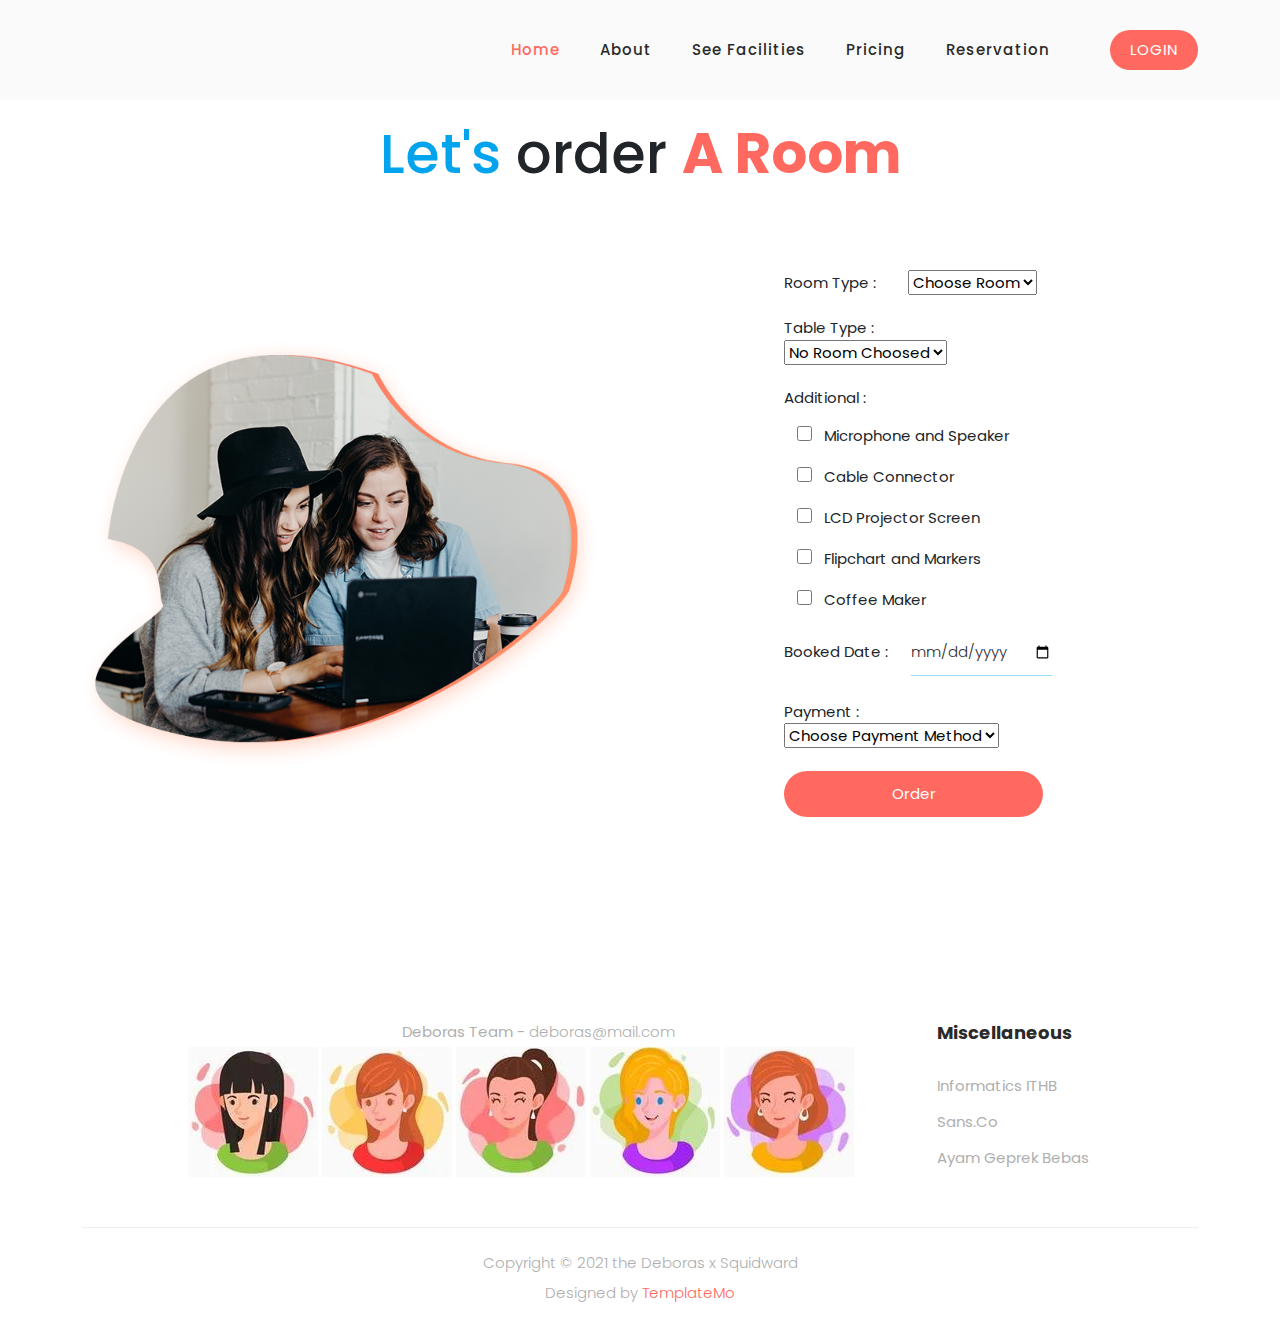
==== commit 60600920: "change order button" ====
--- a/order.html
+++ b/order.html
@@ -185,7 +185,7 @@
                                                 </fieldset>
                                                 <fieldset>
                                                     <br><button type="submit" id="form-submit"
-                                                        class="main-button">Order</button><br><br>
+                                                        class="main-button" style="width:92%">Order</button><br><br>
                                                     <br>
                                                 </fieldset>
                                             </form>
@@ -251,9 +251,9 @@
 </body>
 <style>
     .container h2 {
-        margin: 0 auto 30;
+        margin: auto;
         text-align: center;
-        font-size: 300%;
+        font-size: 350%;
         /* font-weight: 400; */
     }
 
@@ -270,7 +270,7 @@
     }
 
     form#update {
-        margin-left: -100px;
+        margin-left: 0px;
         position: relative;
         z-index: 2;
         padding: 60px 120px;
